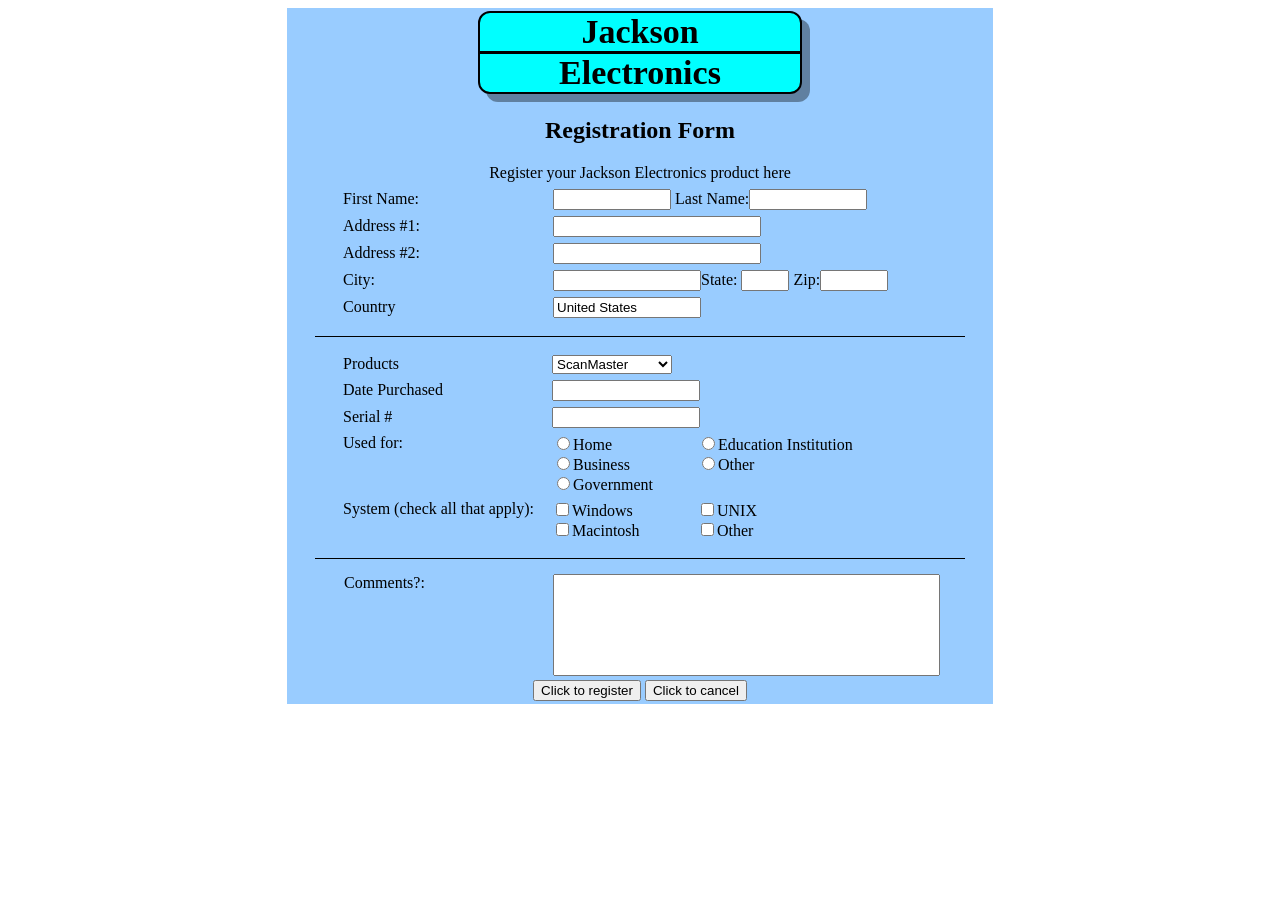
==== index.html @ 8e20d12e "Rename indexx.html to index.html" ====
<!doctype html>
<html lang="vi">
  <head>
    <title>Registration Form</title>
    <link rel="stylesheet" href="baitap2.css" />
  </head>
  <body>
    <div>
      <table align="center">
        <tbody>
          <tr>
            <td colspan="2" align="center" style="padding-bottom: 0px">
              <div class="logo-box">
                <div class="logo-text-top">Jackson</div>
                <hr id="hr1">
                <div class="logo-text-bottom">Electronics</div>
              </div>
            </td>
          </tr>

          <tr>
            <td>
              <center>
                <h2 style="margin: 5">Registration Form</h2>
                <p style="margin: 0">
                  Register your Jackson Electronics product here
                </p>
              </center>
            </td>
          </tr>

          <tr>
            <td>
              <form>
                <div></div>
                <div></div>
                <div></div>
                <div></div>
                <table cellspacing="0" cellpadding="3">
                  <tbody>
                    <tr>
                      <td width="35%">First Name:</td>
                      <td>
                        <input
                          style="width: 110px"
                          type="text"
                          name="firstname"
                        />
                        Last Name:<input
                          style="width: 110px"
                          type="text"
                          name="lastname"
                        />
                      </td>
                    </tr>

                    <tr>
                      <td width="160">Address #1:</td>
                      <td colspan="2">
                        <input
                          type="text"
                          name="address1"
                          style="width: 200px"
                        />
                      </td>
                    </tr>

                    <tr>
                      <td width="160">Address #2:</td>
                      <td colspan="2">
                        <input
                          type="text"
                          name="address2"
                          style="width: 200px"
                        />
                      </td>
                    </tr>

                    <tr>
                      <td width="160">City:</td>
                      <td>
                        <input
                          type="text"
                          name="city"
                          style="width: 140px"
                        />State:
                        <input type="text" name="state" style="width: 40px" />
                        Zip:<input type="text" name="zip" style="width: 60px" />
                      </td>
                    </tr>

                    <tr>
                      <td>Country</td>
                      <td>
                        <input
                          type="text"
                          name="country"
                          style="width: 140px"
                          value="United States"
                        />
                      </td>
                    </tr>
                  </tbody>
                </table>
              </form>

              <hr />
              <div>
                <form>
                  <table cellspacing="0" cellpadding="3" width="100%">
                    <tbody>
                      <tr>
                        <td width="203">
                          <label for="products">Products</label>
                        </td>
                        <td>
                          <select
                            id="products"
                            name="products"
                            style="width: 120px"
                          >
                            <option value="ScanMaster">ScanMaster</option>
                          </select>
                        </td>
                      </tr>
                      <tr>
                        <td>Date Purchased</td>
                        <td>
                          <input type="text" name="date" style="width: 140px" />
                        </td>
                      </tr>
                      <tr>
                        <td>Serial #</td>
                        <td>
                          <input
                            type="text"
                            name="serial"
                            style="width: 140px"
                          />
                        </td>
                      </tr>
                      <tr>
                        <td valign="top">Used for:</td>
                        <td>
                          <div style="display: flex; gap: 20px">
                            <div style="width: 125px">
                              <div><input type="radio" name="for" />Home</div>
                              <div>
                                <input type="radio" name="for" />Business
                              </div>
                              <div>
                                <input type="radio" name="for" />Government
                              </div>
                            </div>
                            <div>
                              <div>
                                <input type="radio" name="for" />Education
                                Institution
                              </div>
                              <div><input type="radio" name="for" />Other</div>
                            </div>
                          </div>
                        </td>
                      </tr>
                      <tr>
                        <td valign="top">System (check all that apply):</td>
                        <td>
                          <div style="display: flex; gap: 20px">
                            <div style="width: 125px">
                              <div><input type="checkbox" />Windows</div>
                              <div><input type="checkbox" />Macintosh</div>
                            </div>
                            <div>
                              <div><input type="checkbox" />UNIX</div>
                              <div><input type="checkbox" />Other</div>
                            </div>
                          </div>
                        </td>
                      </tr>
                    </tbody>
                  </table>
                </form>
              </div>
              <hr />
              <div>
                <form>
                  <table cellspacing="0" cellpadding="0">
                    <tbody>
                      <tr>
                        <td width="250" valign="top">&nbsp;Comments?:</td>
                        <td>
                          <textarea
                            style="
                              width: 385px;
                              height: 100px;
                              resize: none;
                              margin: 0;
                              padding: 0;
                            "
                          ></textarea>
                        </td>
                      </tr>
                      <tr>
                        <td colspan="2" align="center">
                          <input type="submit" value="Click to register" />
                          <input type="reset" value="Click to cancel" />
                        </td>
                      </tr>
                    </tbody>
                  </table>
                </form>
              </div>
            </td>
          </tr>
        </tbody>
      </table>
    </div>
  </body>
</html>
---- baitap2.css ----
body {
  table {
    background-color: #99ccff;
    width: 650px;
    padding: 0px 25px 0px;
  }
  input[type="radio"] {
    accent-color: #008000;
  }
  hr {
    border: none;
    border-top: 1.5px solid #000000;
    margin: 15px auto;
    width: 100%;
  }
  #hr1 {
    border: none;
    border-top: 3px solid #000000;
    margin: 0px auto;
    width: 100%;
  }
  .logo-box {
    width: 320px;
    background-color: #00ffff;
    border: 2px solid #000000;
    border-radius: 12px;
    box-shadow: 8px 8px 0px #6080a0;
    font-family: "Times New Roman", serif;
    font-weight: bold;
    font-size: 34px;
    text-align: center;
  }
}
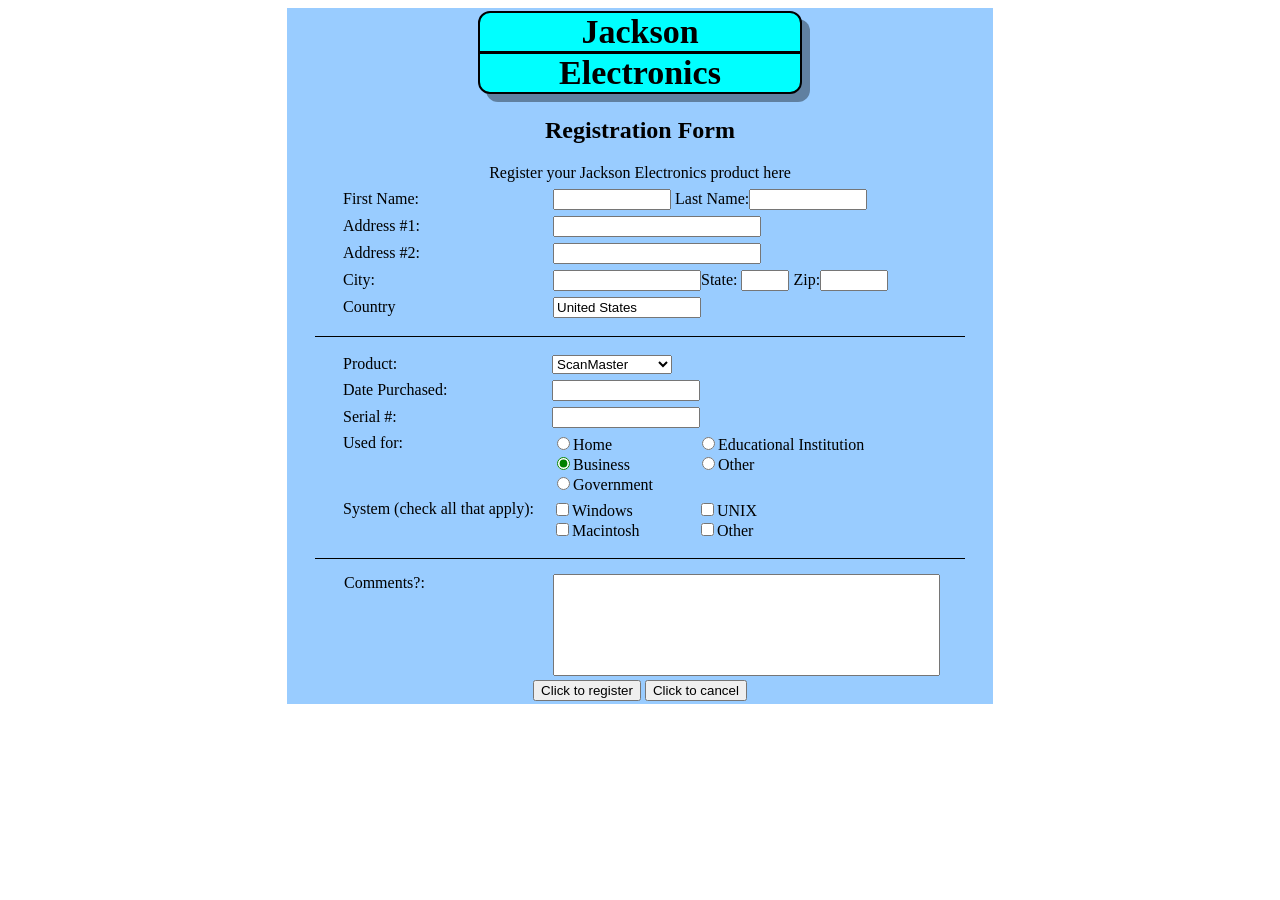
==== commit a670c58a: "Rename testbaitap20.html to index.html" ====
--- a/index.html
+++ b/index.html
@@ -111,7 +111,7 @@
                     <tbody>
                       <tr>
                         <td width="203">
-                          <label for="products">Products</label>
+                          <label for="products">Product:</label>
                         </td>
                         <td>
                           <select
@@ -124,13 +124,13 @@
                         </td>
                       </tr>
                       <tr>
-                        <td>Date Purchased</td>
+                        <td>Date Purchased:</td>
                         <td>
                           <input type="text" name="date" style="width: 140px" />
                         </td>
                       </tr>
                       <tr>
-                        <td>Serial #</td>
+                        <td>Serial #:</td>
                         <td>
                           <input
                             type="text"
@@ -146,7 +146,7 @@
                             <div style="width: 125px">
                               <div><input type="radio" name="for" />Home</div>
                               <div>
-                                <input type="radio" name="for" />Business
+                                <input type="radio" name="for" checked/>Business
                               </div>
                               <div>
                                 <input type="radio" name="for" />Government
@@ -154,7 +154,7 @@
                             </div>
                             <div>
                               <div>
-                                <input type="radio" name="for" />Education
+                                <input type="radio" name="for" />Educational
                                 Institution
                               </div>
                               <div><input type="radio" name="for" />Other</div>
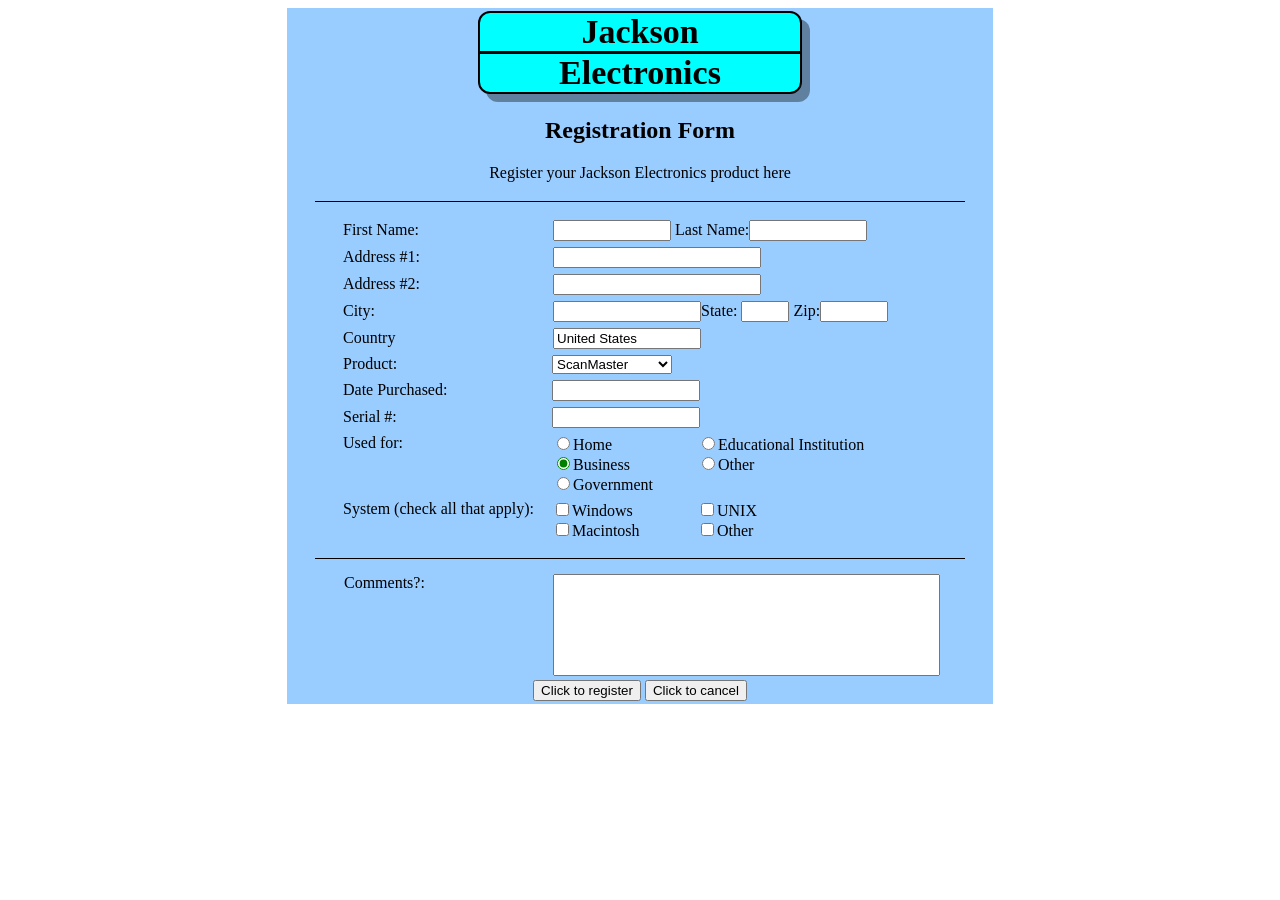
==== commit 5d4d4fb9: "Update index.html" ====
--- a/index.html
+++ b/index.html
@@ -88,7 +88,6 @@
                         Zip:<input type="text" name="zip" style="width: 60px" />
                       </td>
                     </tr>
-
                     <tr>
                       <td>Country</td>
                       <td>
@@ -101,10 +100,9 @@
                       </td>
                     </tr>
                   </tbody>
+                  <hr />
                 </table>
               </form>
-
-              <hr />
               <div>
                 <form>
                   <table cellspacing="0" cellpadding="3" width="100%">
@@ -181,7 +179,6 @@
                   </table>
                 </form>
               </div>
-              <hr />
               <div>
                 <form>
                   <table cellspacing="0" cellpadding="0">
@@ -207,6 +204,7 @@
                         </td>
                       </tr>
                     </tbody>
+                    <hr />
                   </table>
                 </form>
               </div>
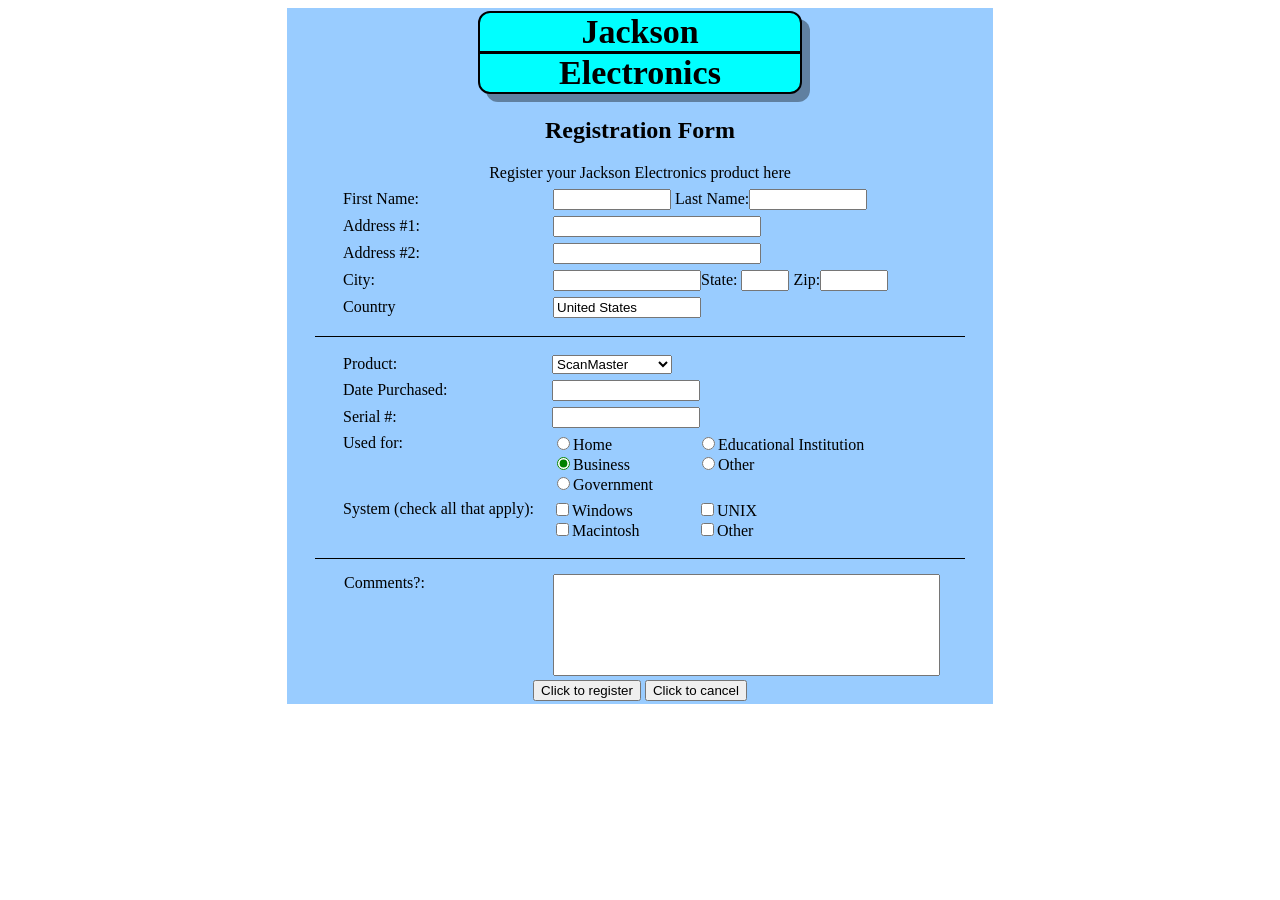
==== commit 3c14de7f: "Fix HTML encoding issues in index.html" ====
--- a/index.html
+++ b/index.html
@@ -100,7 +100,7 @@
                       </td>
                     </tr>
                   </tbody>
-                  <hr />
+                  
                 </table>
               </form>
               <div>
@@ -176,6 +176,7 @@
                         </td>
                       </tr>
                     </tbody>
+                    <hr />
                   </table>
                 </form>
               </div>
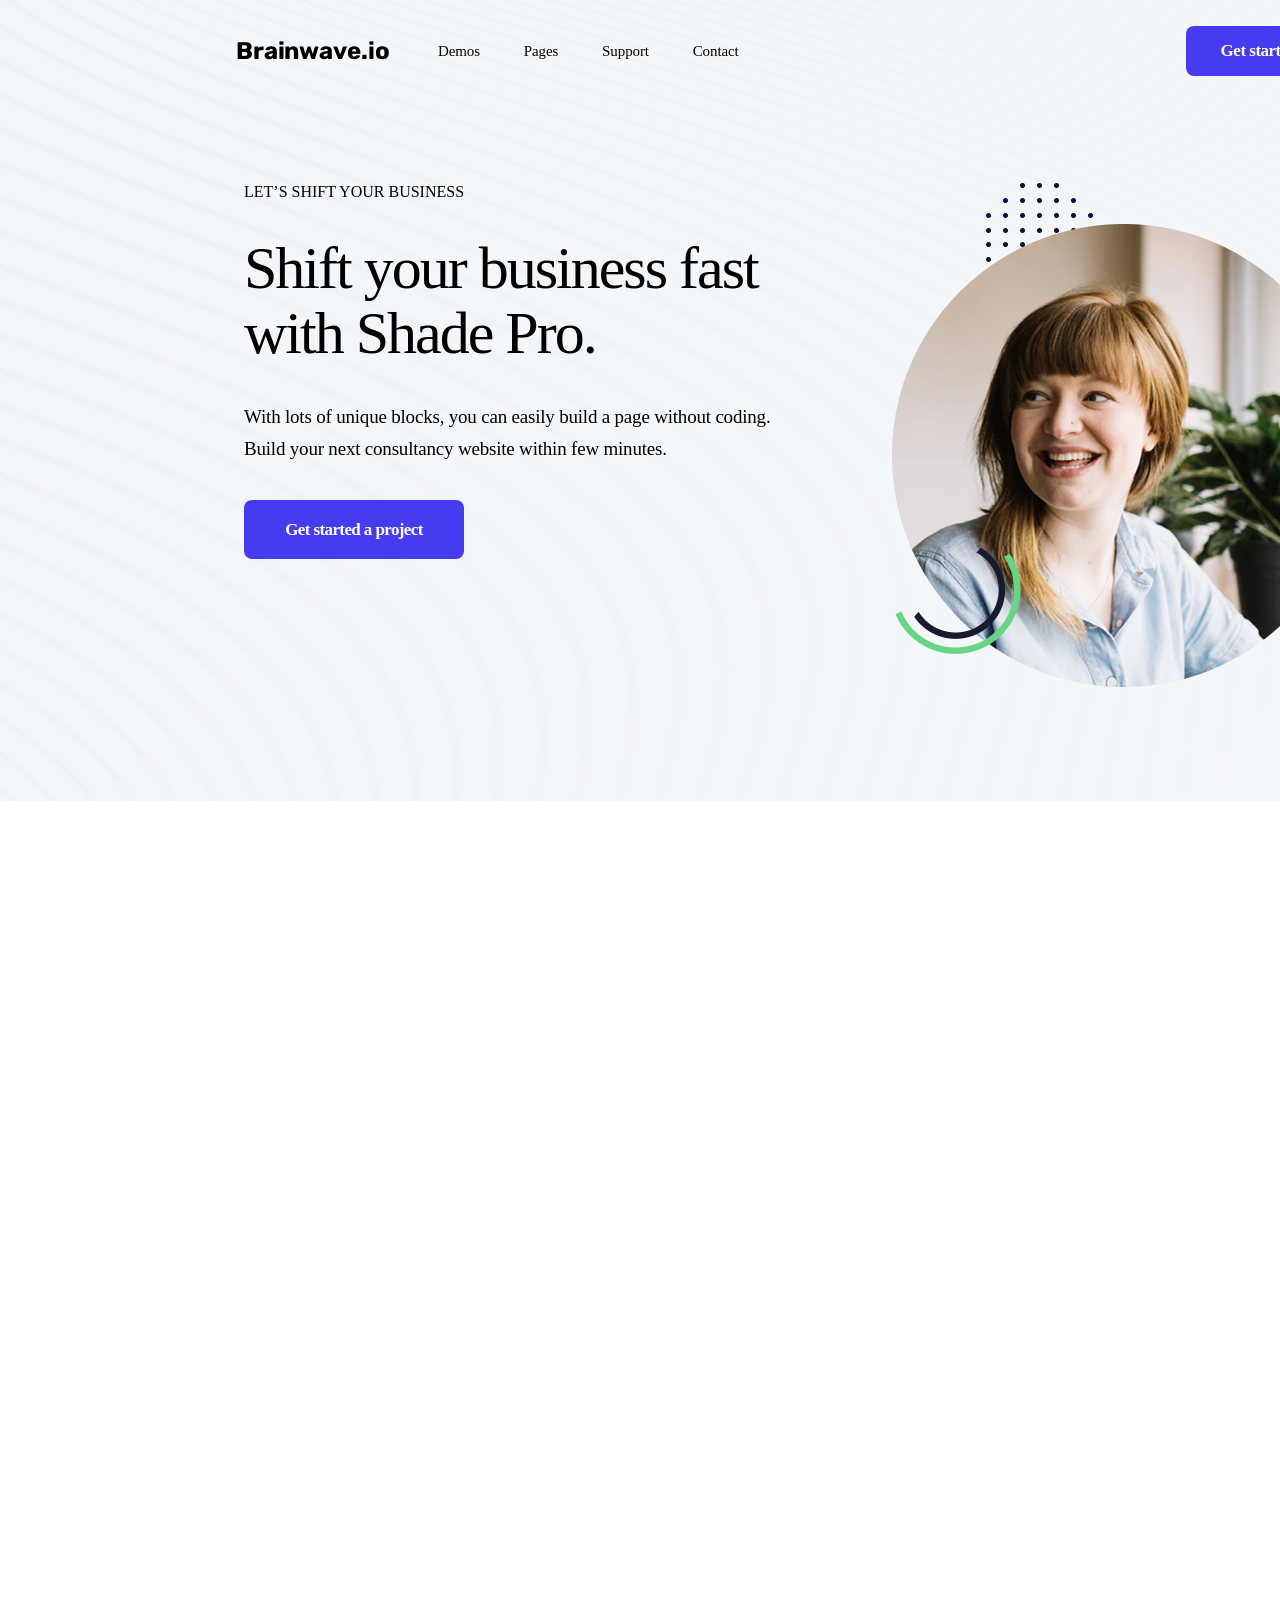
==== commit 8cdfce88: "Add files via upload" ====
--- a/index.html
+++ b/index.html
@@ -1,218 +1,48 @@
-<!doctype html>
-<html lang="vi">
-  <head>
-    <title>Registration Form</title>
-    <link rel="stylesheet" href="baitap2.css" />
-  </head>
-  <body>
-    <div>
-      <table align="center">
-        <tbody>
-          <tr>
-            <td colspan="2" align="center" style="padding-bottom: 0px">
-              <div class="logo-box">
-                <div class="logo-text-top">Jackson</div>
-                <hr id="hr1">
-                <div class="logo-text-bottom">Electronics</div>
-              </div>
-            </td>
-          </tr>
-
-          <tr>
-            <td>
-              <center>
-                <h2 style="margin: 5">Registration Form</h2>
-                <p style="margin: 0">
-                  Register your Jackson Electronics product here
-                </p>
-              </center>
-            </td>
-          </tr>
-
-          <tr>
-            <td>
-              <form>
-                <div></div>
-                <div></div>
-                <div></div>
-                <div></div>
-                <table cellspacing="0" cellpadding="3">
-                  <tbody>
-                    <tr>
-                      <td width="35%">First Name:</td>
-                      <td>
-                        <input
-                          style="width: 110px"
-                          type="text"
-                          name="firstname"
-                        />
-                        Last Name:<input
-                          style="width: 110px"
-                          type="text"
-                          name="lastname"
-                        />
-                      </td>
-                    </tr>
-
-                    <tr>
-                      <td width="160">Address #1:</td>
-                      <td colspan="2">
-                        <input
-                          type="text"
-                          name="address1"
-                          style="width: 200px"
-                        />
-                      </td>
-                    </tr>
-
-                    <tr>
-                      <td width="160">Address #2:</td>
-                      <td colspan="2">
-                        <input
-                          type="text"
-                          name="address2"
-                          style="width: 200px"
-                        />
-                      </td>
-                    </tr>
-
-                    <tr>
-                      <td width="160">City:</td>
-                      <td>
-                        <input
-                          type="text"
-                          name="city"
-                          style="width: 140px"
-                        />State:
-                        <input type="text" name="state" style="width: 40px" />
-                        Zip:<input type="text" name="zip" style="width: 60px" />
-                      </td>
-                    </tr>
-                    <tr>
-                      <td>Country</td>
-                      <td>
-                        <input
-                          type="text"
-                          name="country"
-                          style="width: 140px"
-                          value="United States"
-                        />
-                      </td>
-                    </tr>
-                  </tbody>
-                  
-                </table>
-              </form>
-              <div>
-                <form>
-                  <table cellspacing="0" cellpadding="3" width="100%">
-                    <tbody>
-                      <tr>
-                        <td width="203">
-                          <label for="products">Product:</label>
-                        </td>
-                        <td>
-                          <select
-                            id="products"
-                            name="products"
-                            style="width: 120px"
-                          >
-                            <option value="ScanMaster">ScanMaster</option>
-                          </select>
-                        </td>
-                      </tr>
-                      <tr>
-                        <td>Date Purchased:</td>
-                        <td>
-                          <input type="text" name="date" style="width: 140px" />
-                        </td>
-                      </tr>
-                      <tr>
-                        <td>Serial #:</td>
-                        <td>
-                          <input
-                            type="text"
-                            name="serial"
-                            style="width: 140px"
-                          />
-                        </td>
-                      </tr>
-                      <tr>
-                        <td valign="top">Used for:</td>
-                        <td>
-                          <div style="display: flex; gap: 20px">
-                            <div style="width: 125px">
-                              <div><input type="radio" name="for" />Home</div>
-                              <div>
-                                <input type="radio" name="for" checked/>Business
-                              </div>
-                              <div>
-                                <input type="radio" name="for" />Government
-                              </div>
+<!DOCTYPE html>
+<html lang="en">
+<head>
+    <meta charset="UTF-8">
+    <meta name="viewport" content="width=device-width, initial-scale=1.0">
+    <link rel="stylesheet" href="style.css" />
+    <link rel="preconnect" href="https://fonts.googleapis.com">
+    <link rel="preconnect" href="https://fonts.gstatic.com" crossorigin>
+    <link href="https://fonts.googleapis.com/css2?family=Rubik:wght@300;400;500;600;700;800;900&display=swap" rel="stylesheet">
+    <link href="https://fonts.cdnfonts.com/css/gilroy-bold" rel="stylesheet">
+    <title>Bai 11</title>
+</head>
+<body>
+    <section class="body-background">
+        <section class="first">
+            
+                <div class="header-box">
+                    <div class="header-title-box">
+                        <div class="header-content-title-box">
+                            <span class="header-title-1">
+                                Brainwave.io
+                            </span>
+                            <span class="header-title-2">
+                                Demos&nbsp&nbsp&nbsp&nbsp&nbsp&nbsp&nbsp&nbsp&nbsp&nbsp&nbsp&nbspPages&nbsp&nbsp&nbsp&nbsp&nbsp&nbsp&nbsp&nbsp&nbsp&nbsp&nbsp&nbspSupport&nbsp&nbsp&nbsp&nbsp&nbsp&nbsp&nbsp&nbsp&nbsp&nbsp&nbsp&nbspContact
+                            </span>
+                        </div>
+                        <button class="btn-header">
+                        <span>Get started a project</span>
+                    </button>
+                    </div>
+                </div>
+                <div class="first-box">
+                    <div class="first-content-box">
+                            <div class="first-content-box">
+                                <span class="first-content-red-title">Let’s shift your business</span>
+                                <span class="first-content-title">Shift your business fast with Shade Pro.</span>
+                                <span class="first-content">With lots of unique blocks, you can easily build a page without coding. Build your next consultancy website within few minutes.</span>
+                                <button class="btn-first">
+                                    <span>Get started a project</span>
+                                </button>
                             </div>
-                            <div>
-                              <div>
-                                <input type="radio" name="for" />Educational
-                                Institution
-                              </div>
-                              <div><input type="radio" name="for" />Other</div>
-                            </div>
-                          </div>
-                        </td>
-                      </tr>
-                      <tr>
-                        <td valign="top">System (check all that apply):</td>
-                        <td>
-                          <div style="display: flex; gap: 20px">
-                            <div style="width: 125px">
-                              <div><input type="checkbox" />Windows</div>
-                              <div><input type="checkbox" />Macintosh</div>
-                            </div>
-                            <div>
-                              <div><input type="checkbox" />UNIX</div>
-                              <div><input type="checkbox" />Other</div>
-                            </div>
-                          </div>
-                        </td>
-                      </tr>
-                    </tbody>
-                    <hr />
-                  </table>
-                </form>
-              </div>
-              <div>
-                <form>
-                  <table cellspacing="0" cellpadding="0">
-                    <tbody>
-                      <tr>
-                        <td width="250" valign="top">&nbsp;Comments?:</td>
-                        <td>
-                          <textarea
-                            style="
-                              width: 385px;
-                              height: 100px;
-                              resize: none;
-                              margin: 0;
-                              padding: 0;
-                            "
-                          ></textarea>
-                        </td>
-                      </tr>
-                      <tr>
-                        <td colspan="2" align="center">
-                          <input type="submit" value="Click to register" />
-                          <input type="reset" value="Click to cancel" />
-                        </td>
-                      </tr>
-                    </tbody>
-                    <hr />
-                  </table>
-                </form>
-              </div>
-            </td>
-          </tr>
-        </tbody>
-      </table>
-    </div>
-  </body>
-</html>
+                    </div>
+                    <img src="img/first-img.png">
+                </div>
+        </section>
+    </section>
+</body>
+</html>
--- a/style.css
+++ b/style.css
@@ -0,0 +1,129 @@
+* {
+    margin: 0px;
+    padding: 0px;
+    box-sizing: border-box;
+}
+.body-background {
+    max-width: 1600px;
+    height: 7713px;
+    background-color: #ffffff;
+    display: grid;
+    justify-content: center;
+}
+.img{
+    width: auto;
+    height: auto;
+    display: flex;
+    align-items: center;
+    justify-content: center;
+}
+.first{
+    padding: 16px 205px 136px 206px;
+    display:grid;
+    gap: 95px;
+    max-width: 1600px;
+    height: 801px;
+    overflow: hidden;
+    background-image: url("img/header-bg.png");
+    background-repeat: no-repeat;
+}
+.header-box{
+    display: flex;
+    width: 1189px;
+}
+.header-title-box{
+    width: 1189px;
+    padding: 10px 0px 12px 30px;
+    display:flex;
+    justify-content: space-between;
+    align-items: center;
+}
+.header-content-title-box{
+    width: 100%;
+    display:flex;
+    gap:49px;
+    align-items: center;
+}
+.header-title-1{
+    font-family: "Rubik";
+    font-weight: 700;
+    font-size: 24px;
+    letter-spacing: -0.13px;
+    width: 153px;
+}
+.header-title-2{
+    font-family: "Gilroy-Bold";
+    font-size: 15px;
+    line-height: 26px;
+    letter-spacing: -0.1px;
+}
+.btn-header{
+    width: 209px;
+    height: 50px;
+    border-radius: 8px;
+    outline: none;
+    border: none;
+    background-color: #473BF0;
+}
+.btn-header span{
+    font-family: "Gilroy-bold";
+    font-weight: 700;
+    font-size: 17px;
+    letter-spacing: -0.5px;
+    text-align: center;
+    color:#ffffff;
+    display: flex;
+    width: 209px;
+    justify-content: center;
+}
+.first-box{
+    padding:0px 40px 0px 38px;
+    display:flex;
+    gap:107px;
+    width: 1021px;
+}
+.first-content-box{
+    width: 541px;
+    height: 386px;
+    display: grid;
+    gap: 25px;
+}
+.first-content-red-title{
+    /* color:#F64B4B; */
+    /* font-family: "Gilroy-Bold"; */
+    /* font-size: 13px; */
+    /* letter-spacing: 1.63px; */
+    text-transform: uppercase;
+    /* width: 206px; */
+    /* height: 16px; */
+    /* padding-left:4px; */
+}
+.first-content-title{
+    font-family: "Gilroy-Bold";
+    font-size: 60px;
+    line-height: 65px;
+    letter-spacing: -2px;
+}
+.first-content{
+    font-family: "Gilroy-Regular";
+    font-size: 19px;
+    line-height: 32px;
+    letter-spacing: -0.2px;
+}
+.btn-first{
+    width: 220px;
+    height: 59px;
+    border-radius: 8px;
+    border: none;
+    outline: none;
+    background-color: #473BF0;
+}
+.btn-first span{
+    font-family:"Gilroy-Bold";
+    font-weight: 700;
+    font-size: 17px;
+    line-height: 32px;
+    letter-spacing: -0.6px;
+    text-align: center;
+    color:#ffffff;
+}
